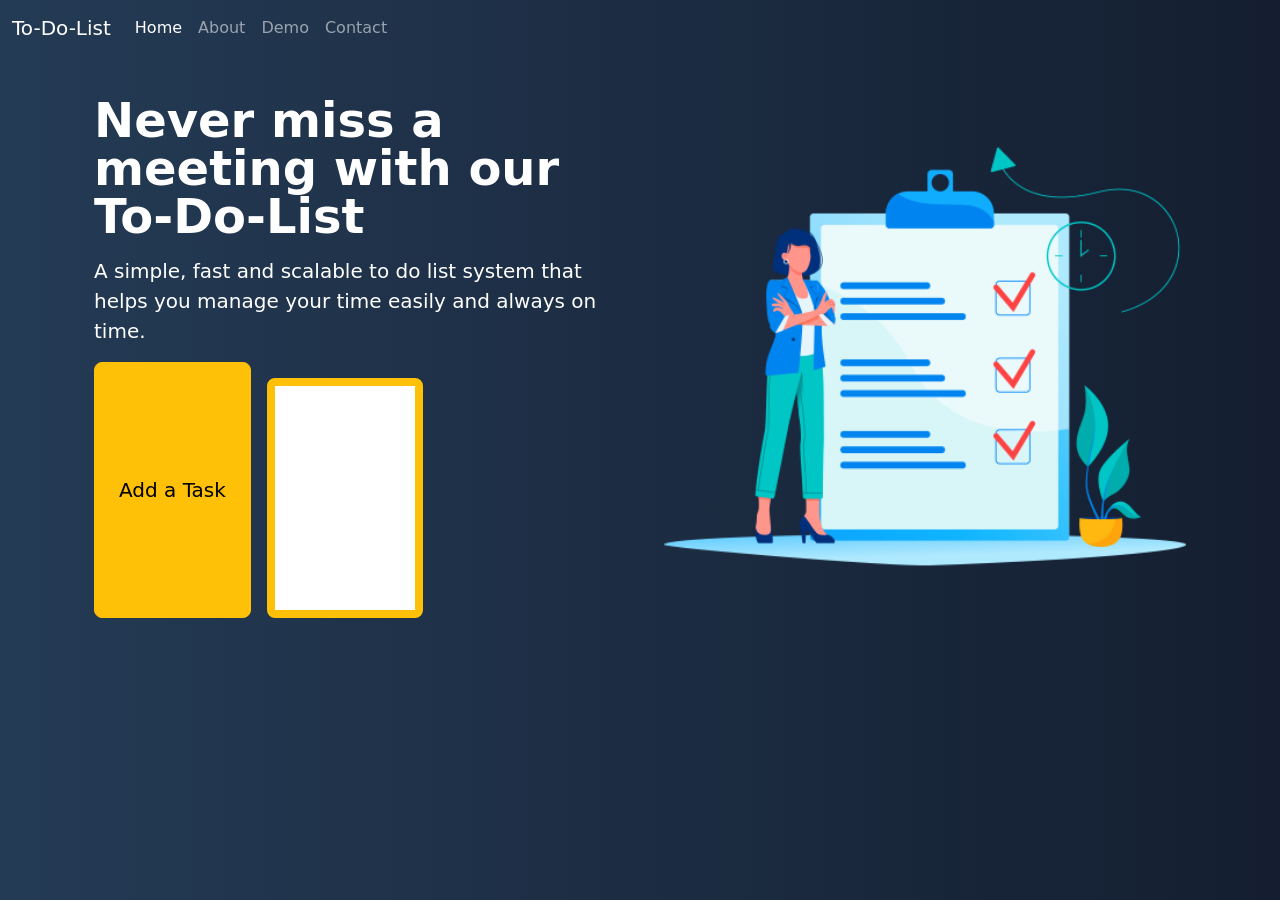
==== index.html @ 5c06e683 "initial push" ====
<!doctype html>
<html lang="en">

<head>
    <title>First Project</title>
    <!-- Required meta tags -->
    <meta charset="utf-8">
    <meta name="viewport" content="width=device-width, initial-scale=1, shrink-to-fit=no">

    <!-- Bootstrap CSS -->
    <link href="https://cdn.jsdelivr.net/npm/bootstrap@5.1.1/dist/css/bootstrap.min.css" rel="stylesheet"
        integrity="sha384-F3w7mX95PdgyTmZZMECAngseQB83DfGTowi0iMjiWaeVhAn4FJkqJByhZMI3AhiU" crossorigin="anonymous">

        <link href="css/site.css" rel="stylesheet">
    <!-- Convert this to an external style sheet -->
    <!-- <style>
        body{
            color:white
        }
        #hero {
            min-height: 100vh;
            background: #141E30;
            /* fallback for old browsers */
            background: -webkit-linear-gradient(to right, #243B55, #141E30);
            /* Chrome 10-25, Safari 5.1-6 */
            background: linear-gradient(to right, #243B55, #141E30);
            /* W3C, IE 10+/ Edge, Firefox 16+, Chrome 26+, Opera 12+, Safari 7+ */
        }
    </style> -->
</head>

<body>
    <nav class="navbar navbar-expand-md navbar-dark fixed-top">
        <div class="container-fluid">
            <a class="navbar-brand" href="#">To-Do-List</a>
            <button class="navbar-toggler" type="button" data-bs-toggle="collapse" data-bs-target="#navbarCollapse"
                aria-controls="navbarCollapse" aria-expanded="false" aria-label="Toggle navigation">
                <span class="navbar-toggler-icon"></span>
            </button>
            <div class="collapse navbar-collapse" id="navbarCollapse">
                <ul class="navbar-nav me-auto mb-2 mb-md-0">
                    <li class="nav-item">
                        <a class="nav-link active" aria-current="page" href="#">Home</a>
                    </li>
                    <li class="nav-item">
                        <a class="nav-link" href="#">About</a>
                    </li>
                    <li class="nav-item">
                        <a class="nav-link" href="#">Demo</a>
                    </li>
                    <li class="nav-item">
                        <a class="nav-link" href="#">Contact</a>
                    </li>
                </ul>
            </div>
        </div>
    </nav>
    <!-- ======= Hero Section ======= -->
    <main id="hero">
        <div class="container col-xxl-8 px-4 py-5">
            <div class="row flex-lg-row-reverse align-items-center g-5 py-5">
                <div class="col-10 col-sm-8 col-lg-6">
                    <img src="/img/ToDoList.png"
                        class="d-block mx-lg-auto img-fluid" alt="Bootstrap Themes" width="700" height="500"
                        loading="lazy">
                </div>
                <div class="col-lg-6">
                    <h1 class="display-5 fw-bold lh-1 mb-3">Never miss a meeting with our To-Do-List</h1>
                    <p class="lead">A simple, fast and scalable to do list system that helps you manage your time easily
                        and always on time.
                    </p>
                    <div class="d-grid gap-2 d-md-flex justify-content-md-start">
                        <button type="button" onclick="addTask()" class="btn btn-warning btn-lg px-4 me-md-2">Add a Task</button>
                        <div class="taskContainer off-bottom" id="taskItems">
                            <div class="scrollbox">
                              <ul id="list" class="list list-group"></ul>
                            </div>
                        </div>
                        <!-- <button type="button" class="btn btn-outline-warning btn-lg px-4">About</button> -->
                    </div>
                </div>
            </div>
        </div>
    </main>
    <!-- Bootstrap JS -->
    <script src="https://cdn.jsdelivr.net/npm/bootstrap@5.1.1/dist/js/bootstrap.bundle.min.js"
        integrity="sha384-/bQdsTh/da6pkI1MST/rWKFNjaCP5gBSY4sEBT38Q/9RBh9AH40zEOg7Hlq2THRZ" crossorigin="anonymous">
    </script>
    <script src="js/site.js"></script>
</body>

</html>
---- css/site.css ----
body {
    color: white
}

#hero {
    height: 100vh;
    background: #141E30;
    /* fallback for old browsers */
    background: -webkit-linear-gradient(to right, #243B55, #141E30);
    /* Chrome 10-25, Safari 5.1-6 */
    background: linear-gradient(to right, #243B55, #141E30);
    /* W3C, IE 10+/ Edge, Firefox 16+, Chrome 26+, Opera 12+, Safari 7+ */
}

.taskContainer {
    background-color: white;
    border: solid .5em #ffc107;
    border-radius: .5em;
    box-sizing: border-box;
    flex: 0 0 30%;
    height: 240px;
    margin-top: 1em;
    overflow: auto;
}


#taskItems {
    overflow: hidden;
    position: relative;

}

#taskItems .scrollbox {
    height: 100%;
    overflow: auto;
}


.list {
    list-style: none;
    margin: 0;
    padding: 0;
}

.item {
    background-color: lightgray;
    color: #212121;
    margin: .25em;
    padding: .5em;
}
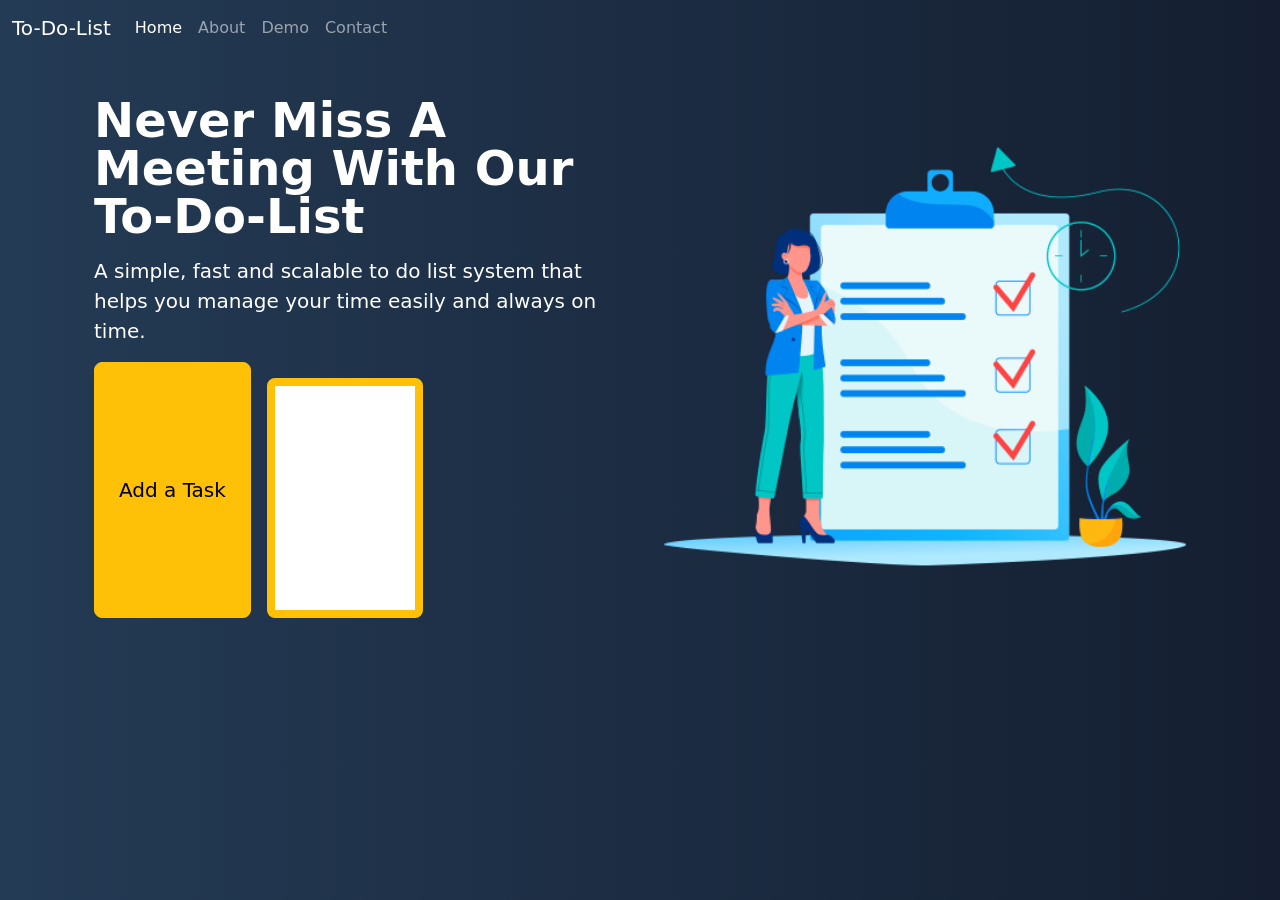
==== commit 07523b3f: "Fixed some typos" ====
--- a/index.html
+++ b/index.html
@@ -2,7 +2,7 @@
 <html lang="en">
 
 <head>
-    <title>First Project</title>
+    <title>First Project v2</title>
     <!-- Required meta tags -->
     <meta charset="utf-8">
     <meta name="viewport" content="width=device-width, initial-scale=1, shrink-to-fit=no">
@@ -65,7 +65,7 @@
                         loading="lazy">
                 </div>
                 <div class="col-lg-6">
-                    <h1 class="display-5 fw-bold lh-1 mb-3">Never miss a meeting with our To-Do-List</h1>
+                    <h1 class="display-5 fw-bold lh-1 mb-3">Never Miss A Meeting With Our To-Do-List</h1>
                     <p class="lead">A simple, fast and scalable to do list system that helps you manage your time easily
                         and always on time.
                     </p>
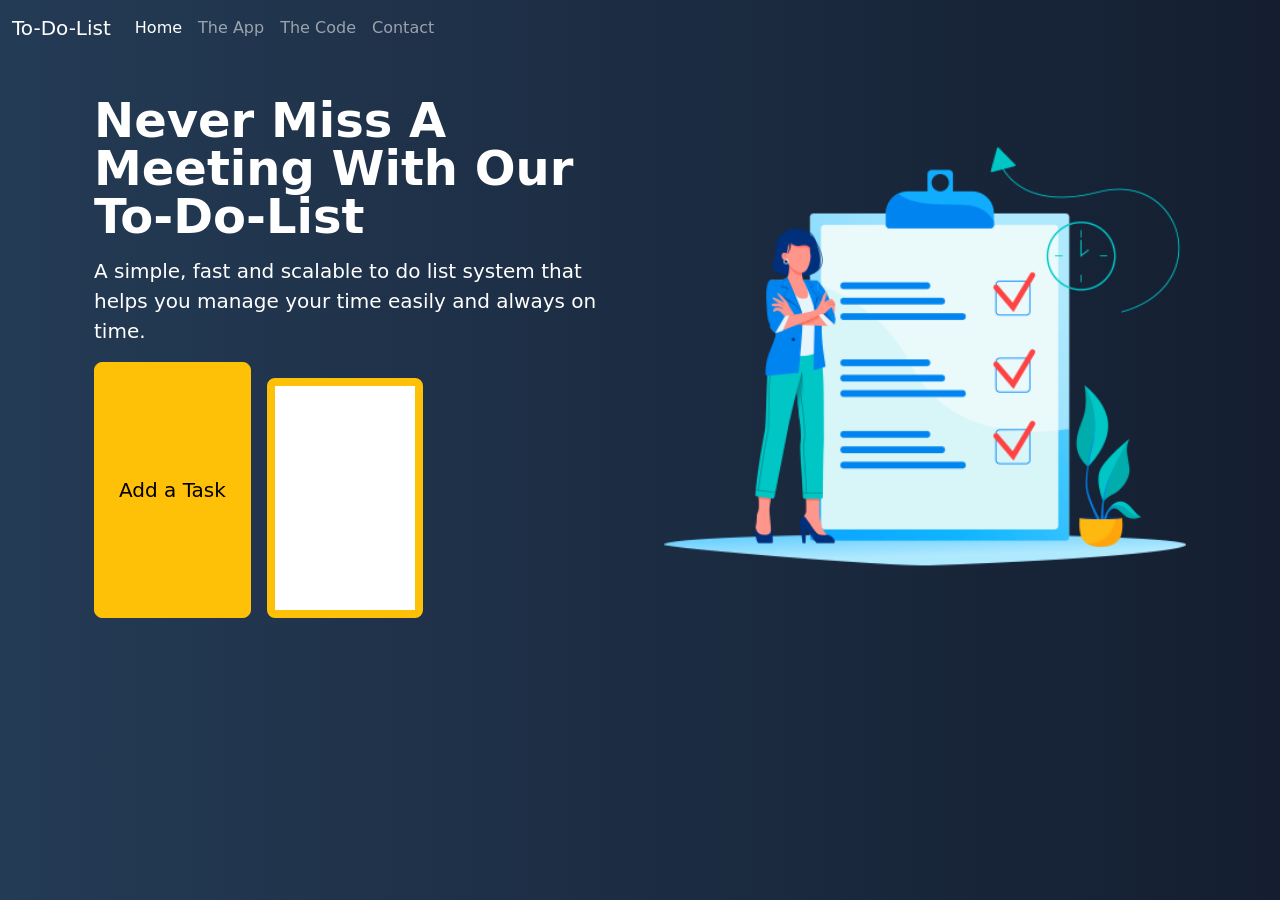
==== commit a35a9285: "added contact added a new contact page" ====
--- a/index.html
+++ b/index.html
@@ -12,21 +12,7 @@
         integrity="sha384-F3w7mX95PdgyTmZZMECAngseQB83DfGTowi0iMjiWaeVhAn4FJkqJByhZMI3AhiU" crossorigin="anonymous">
 
         <link href="css/site.css" rel="stylesheet">
-    <!-- Convert this to an external style sheet -->
-    <!-- <style>
-        body{
-            color:white
-        }
-        #hero {
-            min-height: 100vh;
-            background: #141E30;
-            /* fallback for old browsers */
-            background: -webkit-linear-gradient(to right, #243B55, #141E30);
-            /* Chrome 10-25, Safari 5.1-6 */
-            background: linear-gradient(to right, #243B55, #141E30);
-            /* W3C, IE 10+/ Edge, Firefox 16+, Chrome 26+, Opera 12+, Safari 7+ */
-        }
-    </style> -->
+    <!-- Convert this to an external style sheet -->    
 </head>
 
 <body>
@@ -40,16 +26,16 @@
             <div class="collapse navbar-collapse" id="navbarCollapse">
                 <ul class="navbar-nav me-auto mb-2 mb-md-0">
                     <li class="nav-item">
-                        <a class="nav-link active" aria-current="page" href="#">Home</a>
+                        <a class="nav-link active" aria-current="page" href="index.html">Home</a>
                     </li>
                     <li class="nav-item">
-                        <a class="nav-link" href="#">About</a>
+                        <a class="nav-link" href="#">The App</a>
                     </li>
                     <li class="nav-item">
-                        <a class="nav-link" href="#">Demo</a>
+                        <a class="nav-link" href="#">The Code</a>
                     </li>
                     <li class="nav-item">
-                        <a class="nav-link" href="#">Contact</a>
+                        <a class="nav-link" href="contact.html">Contact</a>
                     </li>
                 </ul>
             </div>
--- a/css/site.css
+++ b/css/site.css
@@ -1,9 +1,11 @@
-body {
-    color: white
+body,
+html {
+    color: white;
+    height: 100%;
 }
 
 #hero {
-    height: 100vh;
+    min-height: 100vh;
     background: #141E30;
     /* fallback for old browsers */
     background: -webkit-linear-gradient(to right, #243B55, #141E30);
